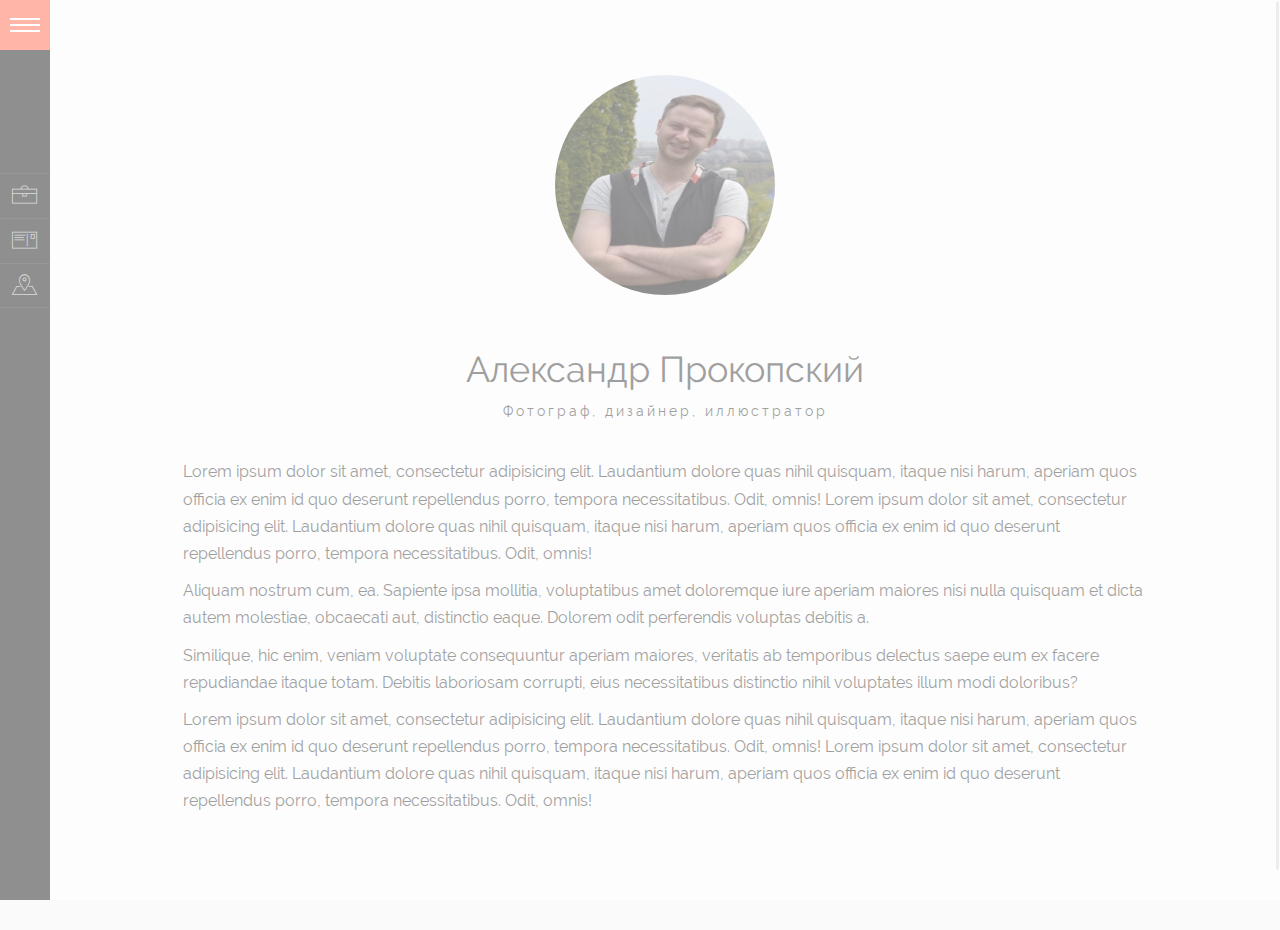
==== about.html @ 2d818fe8 "first commit" ====
<!-- УРОКИ ПО СОЗДАНИЮ САЙТОВ WEBDESIGN-MASTER.RU -->
<!DOCTYPE html>
<!--[if lt IE 7 ]><html class="ie ie6" lang="en"> <![endif]-->
<!--[if IE 7 ]><html class="ie ie7" lang="en"> <![endif]-->
<!--[if IE 8 ]><html class="ie ie8" lang="en"> <![endif]-->
<!--[if (gte IE 9)|!(IE)]><!--><html lang="ru" class="no-js"> <!--<![endif]-->

<head>

	<meta charset="utf-8" />

	<title>Заголовок</title>
	<meta content="" name="description" />

	<link rel="shortcut icon" href="img/favicon/favicon.ico" type="image/x-icon" />
	<link rel="apple-touch-icon" href="img/favicon/apple-touch-icon.png" />
	<link rel="apple-touch-icon" sizes="72x72" href="img/favicon/apple-touch-icon-72x72.png" />
	<link rel="apple-touch-icon" sizes="114x114" href="img/favicon/apple-touch-icon-114x114.png" />

	<meta http-equiv="X-UA-Compatible" content="IE=edge" />
	<meta name="viewport" content="width=device-width, initial-scale=1, maximum-scale=1" />

	<link rel="stylesheet" href="libs/bootstrap/css/bootstrap.min.css" />
	<link rel="stylesheet" href="libs/linea/styles.css" />
	<link rel="stylesheet" href="libs/magnific-popup/magnific-popup.css" />

	<link rel="stylesheet" href="css/fonts.css" />
	<link rel="stylesheet" href="css/main.css" />
	<link rel="stylesheet" href="css/media.css" />

</head>

<body class="inside">

	<aside class="left_side">

		<div class="btn_mnu" title="Меню">
			<div class="btn_row"></div>
			<div class="btn_row"></div>
			<div class="btn_row"></div>
		</div>

		<div class="aside_content">
			
			<div class="user_info">
				<img src="img/photo.jpg" alt="Александр Прокопский">
				<h2>Александр Прокопский</h2>
				<p>Фотограф, дизайнер, иллюстратор</p>
			</div>

			<nav>
				<ul>
					<li><a href="index.html" title="Портфолио">Портфолио</a></li>
					<li><a href="about.html" title="Обо мне">Обо мне</a></li>
					<li><a href="contacts.html" title="Контакты">Контакты</a></li>
				</ul>
			</nav>

		</div>

	</aside>

	<div class="content">

		<div class="content_header">
			<img src="img/photo.jpg" alt="Alt">
			<h1>Александр Прокопский</h1>
			<p>Фотограф, дизайнер, иллюстратор</p>
		</div>

		<div class="content_body">
			<p>Lorem ipsum dolor sit amet, consectetur adipisicing elit. Laudantium dolore quas nihil quisquam, itaque nisi harum, aperiam quos officia ex enim id quo deserunt repellendus porro, tempora necessitatibus. Odit, omnis! Lorem ipsum dolor sit amet, consectetur adipisicing elit. Laudantium dolore quas nihil quisquam, itaque nisi harum, aperiam quos officia ex enim id quo deserunt repellendus porro, tempora necessitatibus. Odit, omnis!</p>
			<p>Aliquam nostrum cum, ea. Sapiente ipsa mollitia, voluptatibus amet doloremque iure aperiam maiores nisi nulla quisquam et dicta autem molestiae, obcaecati aut, distinctio eaque. Dolorem odit perferendis voluptas debitis a.</p>
			<p>Similique, hic enim, veniam voluptate consequuntur aperiam maiores, veritatis ab temporibus delectus saepe eum ex facere repudiandae itaque totam. Debitis laboriosam corrupti, eius necessitatibus distinctio nihil voluptates illum modi doloribus?</p>
			<p>Lorem ipsum dolor sit amet, consectetur adipisicing elit. Laudantium dolore quas nihil quisquam, itaque nisi harum, aperiam quos officia ex enim id quo deserunt repellendus porro, tempora necessitatibus. Odit, omnis! Lorem ipsum dolor sit amet, consectetur adipisicing elit. Laudantium dolore quas nihil quisquam, itaque nisi harum, aperiam quos officia ex enim id quo deserunt repellendus porro, tempora necessitatibus. Odit, omnis!</p>
		</div>

	</div>
	
	<div class="hidden"></div>

	<div class="loader">
		<div class="loader_inner"></div>
	</div>

	<!--[if lt IE 9]>
	<script src="libs/html5shiv/es5-shim.min.js"></script>
	<script src="libs/html5shiv/html5shiv.min.js"></script>
	<script src="libs/html5shiv/html5shiv-printshiv.min.js"></script>
	<script src="libs/respond/respond.min.js"></script>
	<![endif]-->
	
	<script src="libs/jquery/jquery-1.11.2.min.js"></script>
	<script src="libs/modernizr/modernizr.js"></script>
	<script src="libs/bootstrap/js/bootstrap.min.js"></script>
	<script src="libs/freewall/freewall.js"></script>
	<script src="libs/magnific-popup/jquery.magnific-popup.min.js"></script>
	<script src="libs/nicescroll/jquery.nicescroll.min.js"></script>
	<script src="libs/lazyload/jquery.lazyload.min.js"></script>
		
	<script src="js/common.js"></script>
	
</body>
</html>
---- libs/linea/styles.css ----
@charset "UTF-8";

@font-face {
  font-family: "linea-basic-10";
  src:url("fonts/linea-basic-10.eot");
  src:url("fonts/linea-basic-10.eot?#iefix") format("embedded-opentype"),
    url("fonts/linea-basic-10.woff") format("woff"),
    url("fonts/linea-basic-10.ttf") format("truetype"),
    url("fonts/linea-basic-10.svg#linea-basic-10") format("svg");
  font-weight: normal;
  font-style: normal;

}

[data-icon]:before {
  font-family: "linea-basic-10" !important;
  content: attr(data-icon);
  font-style: normal !important;
  font-weight: normal !important;
  font-variant: normal !important;
  text-transform: none !important;
  speak: none;
  line-height: 1;
  -webkit-font-smoothing: antialiased;
  -moz-osx-font-smoothing: grayscale;
}

[class^="icon-"]:before,
[class*=" icon-"]:before {
  font-family: "linea-basic-10" !important;
  font-style: normal !important;
  font-weight: normal !important;
  font-variant: normal !important;
  text-transform: none !important;
  speak: none;
  line-height: 1;
  -webkit-font-smoothing: antialiased;
  -moz-osx-font-smoothing: grayscale;
}

.icon-basic-accelerator:before {
  content: "a";
}
.icon-basic-alarm:before {
  content: "b";
}
.icon-basic-anchor:before {
  content: "c";
}
.icon-basic-anticlockwise:before {
  content: "d";
}
.icon-basic-archive:before {
  content: "e";
}
.icon-basic-archive-full:before {
  content: "f";
}
.icon-basic-ban:before {
  content: "g";
}
.icon-basic-battery-charge:before {
  content: "h";
}
.icon-basic-battery-empty:before {
  content: "i";
}
.icon-basic-battery-full:before {
  content: "j";
}
.icon-basic-battery-half:before {
  content: "k";
}
.icon-basic-bolt:before {
  content: "l";
}
.icon-basic-book:before {
  content: "m";
}
.icon-basic-book-pen:before {
  content: "n";
}
.icon-basic-book-pencil:before {
  content: "o";
}
.icon-basic-bookmark:before {
  content: "p";
}
.icon-basic-calculator:before {
  content: "q";
}
.icon-basic-calendar:before {
  content: "r";
}
.icon-basic-cards-diamonds:before {
  content: "s";
}
.icon-basic-cards-hearts:before {
  content: "t";
}
.icon-basic-case:before {
  content: "u";
}
.icon-basic-chronometer:before {
  content: "v";
}
.icon-basic-clessidre:before {
  content: "w";
}
.icon-basic-clock:before {
  content: "x";
}
.icon-basic-clockwise:before {
  content: "y";
}
.icon-basic-cloud:before {
  content: "z";
}
.icon-basic-clubs:before {
  content: "A";
}
.icon-basic-compass:before {
  content: "B";
}
.icon-basic-cup:before {
  content: "C";
}
.icon-basic-diamonds:before {
  content: "D";
}
.icon-basic-display:before {
  content: "E";
}
.icon-basic-download:before {
  content: "F";
}
.icon-basic-exclamation:before {
  content: "G";
}
.icon-basic-eye:before {
  content: "H";
}
.icon-basic-eye-closed:before {
  content: "I";
}
.icon-basic-female:before {
  content: "J";
}
.icon-basic-flag1:before {
  content: "K";
}
.icon-basic-flag2:before {
  content: "L";
}
.icon-basic-floppydisk:before {
  content: "M";
}
.icon-basic-folder:before {
  content: "N";
}
.icon-basic-folder-multiple:before {
  content: "O";
}
.icon-basic-gear:before {
  content: "P";
}
.icon-basic-geolocalize-01:before {
  content: "Q";
}
.icon-basic-geolocalize-05:before {
  content: "R";
}
.icon-basic-globe:before {
  content: "S";
}
.icon-basic-gunsight:before {
  content: "T";
}
.icon-basic-hammer:before {
  content: "U";
}
.icon-basic-headset:before {
  content: "V";
}
.icon-basic-heart:before {
  content: "W";
}
.icon-basic-heart-broken:before {
  content: "X";
}
.icon-basic-helm:before {
  content: "Y";
}
.icon-basic-home:before {
  content: "Z";
}
.icon-basic-info:before {
  content: "0";
}
.icon-basic-ipod:before {
  content: "1";
}
.icon-basic-joypad:before {
  content: "2";
}
.icon-basic-key:before {
  content: "3";
}
.icon-basic-keyboard:before {
  content: "4";
}
.icon-basic-laptop:before {
  content: "5";
}
.icon-basic-life-buoy:before {
  content: "6";
}
.icon-basic-lightbulb:before {
  content: "7";
}
.icon-basic-link:before {
  content: "8";
}
.icon-basic-lock:before {
  content: "9";
}
.icon-basic-lock-open:before {
  content: "!";
}
.icon-basic-magic-mouse:before {
  content: "\"";
}
.icon-basic-magnifier:before {
  content: "#";
}
.icon-basic-magnifier-minus:before {
  content: "$";
}
.icon-basic-magnifier-plus:before {
  content: "%";
}
.icon-basic-mail:before {
  content: "&";
}
.icon-basic-mail-multiple:before {
  content: "'";
}
.icon-basic-mail-open:before {
  content: "(";
}
.icon-basic-mail-open-text:before {
  content: ")";
}
.icon-basic-male:before {
  content: "*";
}
.icon-basic-map:before {
  content: "+";
}
.icon-basic-message:before {
  content: ",";
}
.icon-basic-message-multiple:before {
  content: "-";
}
.icon-basic-message-txt:before {
  content: ".";
}
.icon-basic-mixer2:before {
  content: "/";
}
.icon-basic-mouse:before {
  content: ":";
}
.icon-basic-notebook:before {
  content: ";";
}
.icon-basic-notebook-pen:before {
  content: "<";
}
.icon-basic-notebook-pencil:before {
  content: "=";
}
.icon-basic-paperplane:before {
  content: ">";
}
.icon-basic-pencil-ruler:before {
  content: "?";
}
.icon-basic-pencil-ruler-pen:before {
  content: "@";
}
.icon-basic-photo:before {
  content: "[";
}
.icon-basic-picture:before {
  content: "]";
}
.icon-basic-picture-multiple:before {
  content: "^";
}
.icon-basic-pin1:before {
  content: "_";
}
.icon-basic-pin2:before {
  content: "`";
}
.icon-basic-postcard:before {
  content: "{";
}
.icon-basic-postcard-multiple:before {
  content: "|";
}
.icon-basic-printer:before {
  content: "}";
}
.icon-basic-question:before {
  content: "~";
}
.icon-basic-rss:before {
  content: "\\";
}
.icon-basic-server:before {
  content: "\e000";
}
.icon-basic-server2:before {
  content: "\e001";
}
.icon-basic-server-cloud:before {
  content: "\e002";
}
.icon-basic-server-download:before {
  content: "\e003";
}
.icon-basic-server-upload:before {
  content: "\e004";
}
.icon-basic-settings:before {
  content: "\e005";
}
.icon-basic-share:before {
  content: "\e006";
}
.icon-basic-sheet:before {
  content: "\e007";
}
.icon-basic-sheet-multiple:before {
  content: "\e008";
}
.icon-basic-sheet-pen:before {
  content: "\e009";
}
.icon-basic-sheet-pencil:before {
  content: "\e00a";
}
.icon-basic-sheet-txt:before {
  content: "\e00b";
}
.icon-basic-signs:before {
  content: "\e00c";
}
.icon-basic-smartphone:before {
  content: "\e00d";
}
.icon-basic-spades:before {
  content: "\e00e";
}
.icon-basic-spread:before {
  content: "\e00f";
}
.icon-basic-spread-bookmark:before {
  content: "\e010";
}
.icon-basic-spread-text:before {
  content: "\e011";
}
.icon-basic-spread-text-bookmark:before {
  content: "\e012";
}
.icon-basic-star:before {
  content: "\e013";
}
.icon-basic-tablet:before {
  content: "\e014";
}
.icon-basic-target:before {
  content: "\e015";
}
.icon-basic-todo:before {
  content: "\e016";
}
.icon-basic-todo-pen:before {
  content: "\e017";
}
.icon-basic-todo-pencil:before {
  content: "\e018";
}
.icon-basic-todo-txt:before {
  content: "\e019";
}
.icon-basic-todolist-pen:before {
  content: "\e01a";
}
.icon-basic-todolist-pencil:before {
  content: "\e01b";
}
.icon-basic-trashcan:before {
  content: "\e01c";
}
.icon-basic-trashcan-full:before {
  content: "\e01d";
}
.icon-basic-trashcan-refresh:before {
  content: "\e01e";
}
.icon-basic-trashcan-remove:before {
  content: "\e01f";
}
.icon-basic-upload:before {
  content: "\e020";
}
.icon-basic-usb:before {
  content: "\e021";
}
.icon-basic-video:before {
  content: "\e022";
}
.icon-basic-watch:before {
  content: "\e023";
}
.icon-basic-webpage:before {
  content: "\e024";
}
.icon-basic-webpage-img-txt:before {
  content: "\e025";
}
.icon-basic-webpage-multiple:before {
  content: "\e026";
}
.icon-basic-webpage-txt:before {
  content: "\e027";
}
.icon-basic-world:before {
  content: "\e028";
}
---- css/fonts.css ----
@font-face {
	font-family: 'RalewayLight';
	src: url('../fonts/RalewayLight/RalewayLight.eot');
	src: url('../fonts/RalewayLight/RalewayLight.eot?#iefix') format('embedded-opentype'),
		 url('../fonts/RalewayLight/RalewayLight.woff') format('woff'),
		 url('../fonts/RalewayLight/RalewayLight.ttf') format('truetype');
	font-style: normal;
	font-weight: normal;
}
@font-face {
	font-family: 'RalewayRegular';
	src: url('../fonts/RalewayRegular/RalewayRegular.eot');
	src: url('../fonts/RalewayRegular/RalewayRegular.eot?#iefix') format('embedded-opentype'),
		 url('../fonts/RalewayRegular/RalewayRegular.woff') format('woff'),
		 url('../fonts/RalewayRegular/RalewayRegular.ttf') format('truetype');
	font-style: normal;
	font-weight: normal;
}
---- css/main.css ----
body {
	font-family: "RalewayRegular", sans-serif;
	font-weight: normal;
	font-size: 14px;
	min-width: 320px;
	position: relative;
	line-height: 1.7;
	-webkit-font-smoothing: antialised;
	overflow-x: hidden; /*скрывает горизонтальный scroll*/
	background-color: #181818;
}

body input:focus:required:invalid,
body textarea:focus:required:invalid {
	/*color: red;*/
}

body input:required:valid,
body textarea:required:valid {
	/*color: green;*/
}

.hidden {
	display: none;
}

.left_side {
	background-color: #111;
	position: fixed;
	left: 0;
	top: 0;
	width: 50px;
	height: 100%;
	z-index: 10;
	color: #fff;
	overflow-x: hidden;
	outline: none;
	-webkit-transition: all .5s;
	-o-transition: all .5s;
	transition: all .5s;
}
.left_side.active {
	width: 300px;
}

/* Кнопка меню */
.btn_mnu {
	width: 50px;
	height: 50px;
	display: -webkit-flex;
	display: -moz-flex;
	display: -ms-flex;
	display: -o-flex;
	display: flex;
	flex-direction: column;
	align-items: center;
	justify-content: center;
	background-color: tomato;
	cursor: pointer;
	position: relative;
}
.btn_row {
	height: 2px;
	width: 60%;
	margin: 2px 0;
	background-color: #fff;
	position: relative;
	-webkit-transition: all .5s;
	-o-transition: all .5s;
	transition: all .5s;
}
.btn_mnu.active .btn_row:first-child {
	-webkit-transform: rotate(-135deg);
	-ms-transform: rotate(-135deg);
	-o-transform: rotate(-135deg);
	transform: rotate(-135deg);
	top: 6px;
}
.btn_mnu.active .btn_row:last-child {
	-webkit-transform: rotate(-225deg);
	-ms-transform: rotate(-225deg);
	-o-transform: rotate(-225deg);
	transform: rotate(-225deg);
	top: -6px;
}
.btn_mnu.active .btn_row:nth-child(2) {
	opacity: 0;
}

.btn_mnu {
	float: right;
	-webkit-transition: all .5s;
	-o-transition: all .5s;
	transition: all .5s;
}
.left_side.active .btn_mnu {
	background-color: transparent;
}
.aside_content {
	position: absolute;
	top: 50px;
	width: 100%;
	padding: 25px 0;
}
.user_info {
	text-align: center;
	opacity: 0;
	white-space: nowrap;
	-webkit-transition: all .2s;
	-o-transition: all .2s;
	transition: all .2s;
}
.left_side.active .user_info {
	opacity: 1;
}
.user_info img {
	width: 120px;
	height: 120px;
	border-radius: 50%;
	margin-bottom: 10px;
}
.user_info h2 {
	font-size: 16px;
}
.user_info p {
	color: #434343;
	font-size: 12px;
	letter-spacing: 1px;
}
.aside_content nav {
	margin: 35px 0;
	position: relative;
	z-index: 5;
}
.aside_content ul,
.aside_content li {
	margin: 0;
	padding: 0;
	list-style-type: none;
}
.aside_content li a {
	border-bottom: 1px solid #212121;
	color: #b2b2b2;
	display: block;
	padding: 10px 0 10px 70px;
	white-space: nowrap;
	background-color: #111;
	-webkit-transition: all .5s;
	-o-transition: all .5s;
	transition: all .5s;
}
.aside_content li:first-child a {
	border-top: 1px solid #212121;
}
.aside_content li a:hover {
	text-decoration: none;
	background-color: tomato;
	color: #fff;
}
.left_side.active .aside_content li a::before {
	margin-left: -32px;
}
.left_side .aside_content nav {
	margin-top: -110px;
	-webkit-transition: all .5s;
	-o-transition: all .5s;
	transition: all .5s;
}
.left_side.active .aside_content nav {
	margin-top: 35px;
}
.left_side .aside_content li:hover a {
	border-color: tomato;
}
.left_side.active .aside_content li:hover a {
	text-indent: 5px;
}
.aside_content li a::before {
	display: inline-block;
	font-family: "linea-basic-10";
	font-size: 25px;
	line-height: 0;
	margin-left: -58px;
	margin-right: 13px;
	margin-top: -4px;
	vertical-align: middle;
	-webkit-transition: all .5s;
	-o-transition: all .5s;
	transition: all .5s;
}
.aside_content li:nth-child(1) a::before {
	content: "u";
}
.aside_content li:nth-child(2) a::before {
	content: "{";
}
.aside_content li:nth-child(3) a::before {
	content: "R";
}

.loader {
	background: none repeat scroll 0 0 #ffffff;
	bottom: 0;
	height: 100%;
	left: 0;
	position: fixed;
	right: 0;
	top: 0;
	width: 100%;
	z-index: 9999;
}
.loader .loader_inner {
	background-image: url("../img/preloader.gif");
	background-size: cover;
	background-repeat: no-repeat;
	background-posirion: center center;
	background-color: #fff;
	height: 60px;
	width: 60px;
	margin-top: -30px;
	margin-left: -30px;
	left: 50%;
	top: 50%;
	position: absolute;
}

.content {
	position: relative;
	margin: 5px 5px 55px 55px;
	left: 0;
	-webkit-transition: all .4s;
	-o-transition: all .4s;
	transition: all .4s;
}
.gallery a {
	overflow: hidden;
	width: 320px;
	display: block;
}
.gallery img {
	display: block;
	max-width: 100%;
	-webkit-transition: all 15s;
	-o-transition: all 15s;
	transition: all 15s;
}
.gallery img:hover {
	-webkit-transform: scale(5);
	-ms-transform: scale(5);
	-o-transform: scale(5);
	transform: scale(5);
}
.left_side.active + .content {
	left: 250px;
	transition-delay: .5s;
}

.filter_items {
	bottom: 0;
	color: #fff;
	padding: 10px 10px 0;
	position: fixed;
	right: 0;
	text-align: right;
	width: 100%;
	background-color: #181818;
}
.filter_label {
	background-color: transparent;
	border-color: #fff;
	padding: 5px 15px;
	opacity: .4;
	margin: 0 3px 15px;
	font-size: 12px;
	letter-spacing: 3px;
	border: 1px #fff solid;
	-webkit-transition: all .5s;
	-o-transition: all .5s;
	transition: all .5s;
}
.filter_label:hover,
.filter_label.active {
	background-color: tomato;
	opacity: 1;
	border-color: tomato;
}

.mfp-content {
	width: 100%;
}
.mfp-container {
	padding: 0;
}
img.mfp-img {
	display: block;
	height: auto;
	max-height: none !important;
	padding: 0;
	max-width: 100%;
}
.mfp-figure button.mfp-close {
	background-color: tomato;
	height: 50px;
	padding: 0;
	position: fixed;
	right: 15px;
	text-align: center;
	width: 50px;
}

/* magnific library opened */
.mfp-zoom-out-cur .content {
	left: -100%;
}

.mfp-figure {
	background-color: transparent;
}
.mfp-figure::after {
	bottom: 0;
	top: 0;
	background-color: #181818;
}

.mfp-bottom-bar {
	margin-left: -20px;
}
button.mfp-arrow {
	display: none;
}

/* overlay at start */
.mfp-fade.mfp-bg {
	opacity: 0;
	-webkit-transition: all .5s;
	-o-transition: all .5s;
	transition: all .5s;
	transition-delay: .4s;
}
/* overlay animate in */
.mfp-fade.mfp-bg.mfp-ready {
	opacity: 1;
}
/* overlay animate out */
.mfp-fade.mfp-bg.mfp-removing {
	opacity: 1;
}

/* content at start */
.mfp-fade.mfp-wrap .mfp-content {
	left: 100%;
	-webkit-transition: all .4s;
	-o-transition: all .4s;
	transition: all .4s;
}
/* content animate it */
.mfp-fade.mfp-wrap.mfp-ready .mfp-content {
	left: 0;
}
/* content animate out */
.mfp-fade.mfp-wrap.mfp-removing .mfp-content {
	left: 100%;
	-webkit-transition: all .4s;
	-o-transition: all .4s;
	transition: all .4s;
}
.mfp-fade.mfp-wrap.mfp-removing .mfp-arrow {
	display: none!important;
}

.inside {
	background-color: #fafafa;
}

.inside .content {
	padding: 70px 10% 50px;
}
.content_header {
	text-align: center;
}
.content_header img {
	width: 220px;
	height: 220px;
	border-radius: 50%;
	margin-bottom: 35px;
}
.content_header p {
	letter-spacing: 3px;
}
.content_body {
	margin-top: 35px;
	font-size: 16px;
}
.ul_contacts,
.ul_contacts li {
	margin: 0;
	padding: 0;
	list-style-type: none;
}
.form_contacts {
	margin-top: 50px;
	padding: 0;
}
.ul_contacts {
	padding-top: 15px;
}
.ul_contacts li {
	margin-bottom: 40px;
}
.ul_contacts i {
	font-size: 28px;
	margin-right: 5px;
	vertical-align: middle;
}
.ul_contacts h3 {
	margin-bottom: 5px;
	font-size: 20px;
}
.content_body a {
	color: tomato;
	text-decoration: underline;
}

.form_contacts form {
	background-color: #181818;
	color: #fff;
	padding: 30px;
}
.callback h3 {
	margin-top: 0;
	text-align: center;
	margin-bottom: 25px;
	font-size: 22px;
	font-weight: normal;
}
.form_contacts label {
	color: #5b5b5b;
	font-size: 13px;
	letter-spacing: 3px;
	width: 100%;
	margin-bottom: 15px;
}
.form_contacts input {
	display: block;
	width: 100%;
}
.form_contacts input,
.form_contacts textarea {
	background-color: #2e2e2e;
	border: 1px solid #484848;
	color: #fff;
	display: block;
	margin-top: 5px;
	padding: 10px;
	width: 100%;
	max-width: 100%;
	font-size: 15px;
}
.button {
	background-color: tomato;
	border: medium none;
	display: block;
	line-height: 42px;
	margin: 15px auto 10px;
	padding: 0 20px;
}
---- css/media.css ----
/*==========  Desktop First Method  ==========*/

/* Large Devices, Wide Screens */
@media only screen and (max-width : 1200px) {

}

/* Medium Devices, Desktops */
@media only screen and (max-width : 992px) {

}

/* Small Devices, Tablets */
@media only screen and (max-width : 768px) {

}

/* Extra Small Devices, Phones */
@media only screen and (max-width : 480px) {
	.filter_items {
		padding: 10px 5px 0;
	}
	.filter_label {
		margin: 0 3px 10px;
	}
	.inside .content {
		padding: 50px 5% 40px;
	}
	.content_header img {
		width: 180px;
		height: 180px;
		margin-bottom: 20px;
	}
	.form_contacts form {
		padding: 15px;
	}
}

/* Custom, iPhone Retina */
@media only screen and (max-width : 320px) {

}


/*==========  Mobile First Method  ==========*/

/* Custom, iPhone Retina */
@media only screen and (min-width : 320px) {

}

/* Extra Small Devices, Phones */
@media only screen and (min-width : 480px) {

}

/* Small Devices, Tablets */
@media only screen and (min-width : 768px) {

}

/* Medium Devices, Desktops */
@media only screen and (min-width : 992px) {

}

 /* Large Devices, Wide Screens */
@media only screen and (min-width : 1200px) {

}
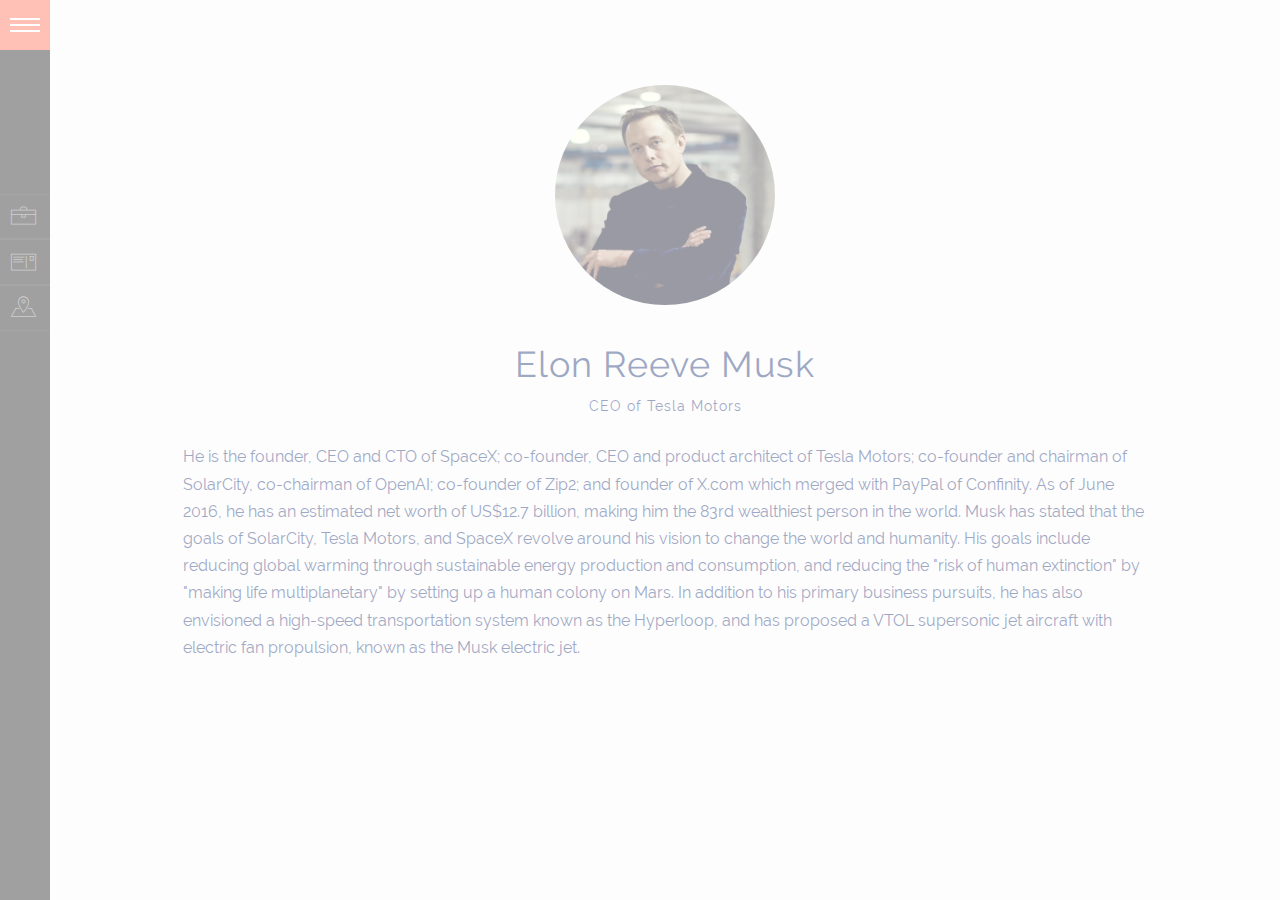
==== commit f48106ec: "create page About me" ====
--- a/about.html
+++ b/about.html
@@ -1,4 +1,3 @@
-<!-- УРОКИ ПО СОЗДАНИЮ САЙТОВ WEBDESIGN-MASTER.RU -->
 <!DOCTYPE html>
 <!--[if lt IE 7 ]><html class="ie ie6" lang="en"> <![endif]-->
 <!--[if IE 7 ]><html class="ie ie7" lang="en"> <![endif]-->
@@ -24,81 +23,100 @@
 	<link rel="stylesheet" href="libs/linea/styles.css" />
 	<link rel="stylesheet" href="libs/magnific-popup/magnific-popup.css" />
 
+
+
 	<link rel="stylesheet" href="css/fonts.css" />
 	<link rel="stylesheet" href="css/main.css" />
 	<link rel="stylesheet" href="css/media.css" />
 
 </head>
 
-<body class="inside">
+	<body class="inside">
 
-	<aside class="left_side">
+		<aside class="left_side" title="Menu">
+			<div class="btn_mnu">
+				<div class="btn_row"></div>
+				<div class="btn_row"></div>
+				<div class="btn_row"></div>
+			</div>
+			<div class="aside_content">
+				<div class="user_info">
+					<img src="img/photo.jpg" alt="Elon Musk">
+					<h2>Elon Reeve Musk</h2>
+					<p> CEO of Tesla Motors</p>
+				</div><!--user_info-->
+				<nav>
+					<ul>
+						<li><a href="index.html">Projects</a></li>
+						<li><a href="about.html">About me</a></li>
+						<li><a href="contacts.html">Contacts</a></li>
+					</ul>
+				</nav>
+			</div> <!--aside_content-->
 
-		<div class="btn_mnu" title="Меню">
-			<div class="btn_row"></div>
-			<div class="btn_row"></div>
-			<div class="btn_row"></div>
+		</aside>
+
+		<div class="content">
+				<div class="content_header">
+					<img src="img/photo.jpg" alt="Elon Musk">
+					<h1>Elon Reeve Musk</h1>
+					<p>CEO of Tesla Motors</p>
+				</div>
+
+				<div class="content_body">
+					<p>He is the founder, CEO and CTO of SpaceX; co-founder, CEO and product architect of Tesla Motors; co-founder and chairman of SolarCity, co-chairman of OpenAI; co-founder of Zip2; and founder of X.com which merged with PayPal of Confinity. As of June 2016, he has an estimated net worth of US$12.7 billion, making him the 83rd wealthiest person in the world.
+
+						Musk has stated that the goals of SolarCity, Tesla Motors, and SpaceX revolve around his vision to change the world and humanity. His goals include reducing global warming through sustainable energy production and consumption, and reducing the "risk of human extinction" by "making life multiplanetary" by setting up a human colony on Mars.
+
+						In addition to his primary business pursuits, he has also envisioned a high-speed transportation system known as the Hyperloop, and has proposed a VTOL supersonic jet aircraft with electric fan propulsion, known as the Musk electric jet.</p>
+				</div>
 		</div>
 
-		<div class="aside_content">
-			
-			<div class="user_info">
-				<img src="img/photo.jpg" alt="Александр Прокопский">
-				<h2>Александр Прокопский</h2>
-				<p>Фотограф, дизайнер, иллюстратор</p>
-			</div>
 
-			<nav>
-				<ul>
-					<li><a href="index.html" title="Портфолио">Портфолио</a></li>
-					<li><a href="about.html" title="Обо мне">Обо мне</a></li>
-					<li><a href="contacts.html" title="Контакты">Контакты</a></li>
-				</ul>
-			</nav>
 
+		<div class="hidden">
+ class=ms
 		</div>
 
-	</aside>
-
-	<div class="content">
-
-		<div class="content_header">
-			<img src="img/photo.jpg" alt="Alt">
-			<h1>Александр Прокопский</h1>
-			<p>Фотограф, дизайнер, иллюстратор</p>
+		<!--pre-loader-->
+		<div class="loader">
+			<div class="loader_inner"></div>
 		</div>
 
-		<div class="content_body">
-			<p>Lorem ipsum dolor sit amet, consectetur adipisicing elit. Laudantium dolore quas nihil quisquam, itaque nisi harum, aperiam quos officia ex enim id quo deserunt repellendus porro, tempora necessitatibus. Odit, omnis! Lorem ipsum dolor sit amet, consectetur adipisicing elit. Laudantium dolore quas nihil quisquam, itaque nisi harum, aperiam quos officia ex enim id quo deserunt repellendus porro, tempora necessitatibus. Odit, omnis!</p>
-			<p>Aliquam nostrum cum, ea. Sapiente ipsa mollitia, voluptatibus amet doloremque iure aperiam maiores nisi nulla quisquam et dicta autem molestiae, obcaecati aut, distinctio eaque. Dolorem odit perferendis voluptas debitis a.</p>
-			<p>Similique, hic enim, veniam voluptate consequuntur aperiam maiores, veritatis ab temporibus delectus saepe eum ex facere repudiandae itaque totam. Debitis laboriosam corrupti, eius necessitatibus distinctio nihil voluptates illum modi doloribus?</p>
-			<p>Lorem ipsum dolor sit amet, consectetur adipisicing elit. Laudantium dolore quas nihil quisquam, itaque nisi harum, aperiam quos officia ex enim id quo deserunt repellendus porro, tempora necessitatibus. Odit, omnis! Lorem ipsum dolor sit amet, consectetur adipisicing elit. Laudantium dolore quas nihil quisquam, itaque nisi harum, aperiam quos officia ex enim id quo deserunt repellendus porro, tempora necessitatibus. Odit, omnis!</p>
-		</div>
 
-	</div>
-	
-	<div class="hidden"></div>
+		<!--[if lt IE 9]>
+		<script src="libs/html5shiv/es5-shim.min.js"></script>
+		<script src="libs/html5shiv/html5shiv.min.js"></script>
+		<script src="libs/html5shiv/html5shiv-printshiv.min.js"></script>
+		<script src="libs/respond/respond.min.js"></script>
+		<![endif]-->
 
-	<div class="loader">
-		<div class="loader_inner"></div>
-	</div>
+		<script src="libs/jquery/jquery-1.11.2.min.js"></script>
+		<script src="libs/modernizr/modernizr.js"></script>
+		<script src="libs/bootstrap/js/bootstrap.min.js"></script>
+		<script src="libs/freewall/freewall.js"></script>
+		<script src="libs/magnific-popup/jquery.magnific-popup.min.js"></script>
+		<script src="libs/nicescroll/jquery.nicescroll.min.js"></script>
+		<script src="libs/lazyload/jquery.lazyload.min.js "></script>
 
-	<!--[if lt IE 9]>
-	<script src="libs/html5shiv/es5-shim.min.js"></script>
-	<script src="libs/html5shiv/html5shiv.min.js"></script>
-	<script src="libs/html5shiv/html5shiv-printshiv.min.js"></script>
-	<script src="libs/respond/respond.min.js"></script>
-	<![endif]-->
-	
-	<script src="libs/jquery/jquery-1.11.2.min.js"></script>
-	<script src="libs/modernizr/modernizr.js"></script>
-	<script src="libs/bootstrap/js/bootstrap.min.js"></script>
-	<script src="libs/freewall/freewall.js"></script>
-	<script src="libs/magnific-popup/jquery.magnific-popup.min.js"></script>
-	<script src="libs/nicescroll/jquery.nicescroll.min.js"></script>
-	<script src="libs/lazyload/jquery.lazyload.min.js"></script>
-		
-	<script src="js/common.js"></script>
-	
-</body>
-</html>+
+		<script src="js/common.js"></script>
+
+	</body>
+</html>
+
+
+
+
+
+
+
+
+
+
+
+
+
+
+
+
--- a/css/fonts.css
+++ b/css/fonts.css
@@ -17,3 +17,65 @@
 	font-weight: normal;
 }
 
+@font-face {
+	font-family: 'RalewayBold';
+	src: url('../fonts/RalewayBold/RalewayBold.eot');
+	src: url('../fonts/RalewayBold/RalewayBold.eot?#iefix') format('embedded-opentype'),
+	     url('../fonts/RalewayBold/RalewayBold.woff') format('woff'),
+	     url('../fonts/RalewayBold/RalewayBold.ttf') format('truetype');
+	font-style: normal;
+	font-weight: normal;
+}
+
+@font-face {
+	font-family: 'RobotoBold';
+	src: url('../fonts/RobotoBold/RobotoBold.eot');
+	src: url('../fonts/RobotoBold/RobotoBold.eot?#iefix') format('embedded-opentype'),
+		 url('../fonts/RobotoBold/RobotoBold.woff') format('woff'),
+		 url('../fonts/RobotoBold/RobotoBold.ttf') format('truetype');
+	font-style: normal;
+	font-weight: normal;
+}
+
+@font-face {
+	font-family: 'RobotoLight';
+	src: url('../fonts/RobotoLight/RobotoLight.eot');
+	src: url('../fonts/RobotoLight/RobotoLight.eot?#iefix') format('embedded-opentype'), 
+	     url('../fonts/RobotoLight/RobotoLight.woff') format('woff'), 
+	     url('../fonts/RobotoLight/RobotoLight.ttf') format('truetype');
+	font-style: normal;
+	font-weight: normal;
+}
+
+@font-face {
+	font-family: 'RobotoRegular';
+	src: url('../fonts/RobotoRegular/RobotoRegular.eot');
+	src: url('../fonts/RobotoRegular/RobotoRegular.eot?#iefix') format('embedded-opentype'),
+		 url('../fonts/RobotoRegular/RobotoRegular.woff') format('woff'),
+		 url('../fonts/RobotoRegular/RobotoRegular.ttf') format('truetype');
+	font-style: normal;
+	font-weight: normal;
+}
+
+
+
+
+
+
+
+
+
+
+
+
+
+
+
+
+
+
+
+
+
+
+
--- a/css/main.css
+++ b/css/main.css
@@ -6,7 +6,7 @@
 	position: relative;
 	line-height: 1.7;
 	-webkit-font-smoothing: antialised;
-	overflow-x: hidden; /*скрывает горизонтальный scroll*/
+	overflow-x: hidden;
 	background-color: #181818;
 }
 
@@ -33,17 +33,20 @@
 	height: 100%;
 	z-index: 10;
 	color: #fff;
-	overflow-x: hidden;
+	-webkit-transition: all 1s;
+	-moz-transition: all 1s;
+	-o-transition: all 1s;
+	transition: all 1s;
 	outline: none;
-	-webkit-transition: all .5s;
-	-o-transition: all .5s;
-	transition: all .5s;
-}
+}
+
 .left_side.active {
 	width: 300px;
 }
 
-/* Кнопка меню */
+
+/* Button menu*/
+
 .btn_mnu {
 	width: 50px;
 	height: 50px;
@@ -87,46 +90,62 @@
 	opacity: 0;
 }
 
+
 .btn_mnu {
 	float: right;
-	-webkit-transition: all .5s;
-	-o-transition: all .5s;
-	transition: all .5s;
-}
-.left_side.active .btn_mnu {
+	-webkit-transition:  all .5s;
+	-moz-transition:  all .5s;
+	-o-transition: all .5s;
+	transition:  all .5s;
+}
+
+.btn_mnu.active {
 	background-color: transparent;
 }
+
+/* END Button menu*/
+
+
 .aside_content {
 	position: absolute;
 	top: 50px;
 	width: 100%;
 	padding: 25px 0;
-}
+	overflow-x: hidden;
+}
+
 .user_info {
 	text-align: center;
 	opacity: 0;
+	-webkit-transition: all .1s;
+	-moz-transition: all .1s;
+	-o-transition: all .1s;
+	transition: all .1s;
 	white-space: nowrap;
-	-webkit-transition: all .2s;
-	-o-transition: all .2s;
-	transition: all .2s;
-}
+	transition-delay: .1s;
+}
+
 .left_side.active .user_info {
 	opacity: 1;
 }
+
 .user_info img {
-	width: 120px;
-	height: 120px;
+	width: 180px;
+	height: 180px;
 	border-radius: 50%;
-	margin-bottom: 10px;
-}
+}
+
 .user_info h2 {
-	font-size: 16px;
-}
+	font-size: 20px;
+	letter-spacing: 1px;
+}
+
 .user_info p {
+	font-size: 15px;
+	letter-spacing: 3px;
 	color: #434343;
-	font-size: 12px;
-	letter-spacing: 1px;
-}
+}
+
 .aside_content nav {
 	margin: 35px 0;
 	position: relative;
@@ -138,56 +157,66 @@
 	padding: 0;
 	list-style-type: none;
 }
+
+.aside_content li a:first-child {
+	border-top: #1f1f1f 1px solid;
+}
 .aside_content li a {
-	border-bottom: 1px solid #212121;
-	color: #b2b2b2;
+	color: #858585;
 	display: block;
 	padding: 10px 0 10px 70px;
+	border-bottom: #1f1f1f 1px solid;
 	white-space: nowrap;
-	background-color: #111;
 	-webkit-transition: all .5s;
+	-moz-transition: all .5s;
 	-o-transition: all .5s;
 	transition: all .5s;
-}
-.aside_content li:first-child a {
-	border-top: 1px solid #212121;
-}
+	outline: none;
+}
+
 .aside_content li a:hover {
 	text-decoration: none;
 	background-color: tomato;
-	color: #fff;
+	color: #ffffff;
+
+}
+
+/*icons*/
+
+.left_side.active .aside_content li:hover a {
+	text-indent: 5px;
 }
 .left_side.active .aside_content li a::before {
-	margin-left: -32px;
-}
+	margin-left: -38px;
+}
+
 .left_side .aside_content nav {
-	margin-top: -110px;
-	-webkit-transition: all .5s;
-	-o-transition: all .5s;
-	transition: all .5s;
-}
+	margin-top: -149px;
+	-webkit-transition: all .6s;
+	-moz-transition: all .6s;
+	-o-transition: all .6s;
+	transition: all .6s;
+}
+
 .left_side.active .aside_content nav {
 	margin-top: 35px;
 }
-.left_side .aside_content li:hover a {
-	border-color: tomato;
-}
-.left_side.active .aside_content li:hover a {
-	text-indent: 5px;
-}
+
 .aside_content li a::before {
-	display: inline-block;
-	font-family: "linea-basic-10";
+	font-family: "linea-basic-10", sans-serif;
 	font-size: 25px;
 	line-height: 0;
-	margin-left: -58px;
-	margin-right: 13px;
 	margin-top: -4px;
+	display: inline-block;
 	vertical-align: middle;
+	margin-left: -59px;
+	margin-right: 14px;
 	-webkit-transition: all .5s;
+	-moz-transition: all .5s;
 	-o-transition: all .5s;
 	transition: all .5s;
 }
+
 .aside_content li:nth-child(1) a::before {
 	content: "u";
 }
@@ -197,6 +226,11 @@
 .aside_content li:nth-child(3) a::before {
 	content: "R";
 }
+
+/*END icons*/
+
+
+/*pre-loader*/
 
 .loader {
 	background: none repeat scroll 0 0 #ffffff;
@@ -213,7 +247,7 @@
 	background-image: url("../img/preloader.gif");
 	background-size: cover;
 	background-repeat: no-repeat;
-	background-posirion: center center;
+	background-position: center center;
 	background-color: #fff;
 	height: 60px;
 	width: 60px;
@@ -224,118 +258,130 @@
 	position: absolute;
 }
 
+
 .content {
 	position: relative;
 	margin: 5px 5px 55px 55px;
+	color: #ffffff;
 	left: 0;
-	-webkit-transition: all .4s;
-	-o-transition: all .4s;
-	transition: all .4s;
-}
+	-webkit-transition: all .9s;
+	-moz-transition: all .9s;
+	-o-transition: all .9s;
+	transition: all .9s;
+}
+
 .gallery a {
 	overflow: hidden;
 	width: 320px;
+	min-height: 50px;
 	display: block;
 }
+
 .gallery img {
 	display: block;
 	max-width: 100%;
-	-webkit-transition: all 15s;
-	-o-transition: all 15s;
-	transition: all 15s;
-}
+	-webkit-transitioall: all 6s;
+	-moz-transition: all 6s;
+	-o-transition: all 6s;
+	transition: all 6s;
+}
+
 .gallery img:hover {
-	-webkit-transform: scale(5);
-	-ms-transform: scale(5);
-	-o-transform: scale(5);
-	transform: scale(5);
+	-webkit-transform: scale(2);
+	-moz-transform: scale(2);
+	-ms-transform: scale(2);
+	-o-transform: scale(2);
+	transform: scale(2);
 }
 .left_side.active + .content {
 	left: 250px;
+	-webkit-transition: all .5s;
+	-moz-transition: all .5s;
+	-o-transition: all .5s;
+	transition: all .5s;
 	transition-delay: .5s;
 }
 
+
 .filter_items {
+	position: fixed;
 	bottom: 0;
-	color: #fff;
-	padding: 10px 10px 0;
-	position: fixed;
+	color: #ffffff;
 	right: 0;
 	text-align: right;
 	width: 100%;
+	padding: 10px 10px 0;
 	background-color: #181818;
 }
+
+
 .filter_label {
 	background-color: transparent;
-	border-color: #fff;
+	/*border-color: #fff;*/
+	-webkit-transition: all .5s;
+	-moz-transition: all .5s;
+	-o-transition: all .5s;
+	transition: all .5s;
 	padding: 5px 15px;
 	opacity: .4;
-	margin: 0 3px 15px;
-	font-size: 12px;
+	margin: 0 1px 15px;
+	font-size: 13px;
 	letter-spacing: 3px;
-	border: 1px #fff solid;
-	-webkit-transition: all .5s;
-	-o-transition: all .5s;
-	transition: all .5s;
-}
+	border: 1px #ffffff  solid;
+}
+
 .filter_label:hover,
-.filter_label.active {
+.filter_label.active
+{
 	background-color: tomato;
 	opacity: 1;
-	border-color: tomato;
+}
+
+/*close button*/
+.mfp-figure button.mfp-close {
+	width: 50px;
+	height: 50px;
+	background-color: tomato;
+	position: fixed;
+	padding: 0;
+	text-align: center;
+	right: 8px;
+	top: 3px;
+}
+/*END close button*/
+
+.mfp-figure {
+	background-color: #181818;
 }
 
 .mfp-content {
 	width: 100%;
 }
+
+.mfp-container.mfp-s-ready.mfp-image-holder {
+	background-color: #181818;
+}
+
 .mfp-container {
 	padding: 0;
 }
-img.mfp-img {
-	display: block;
-	height: auto;
-	max-height: none !important;
-	padding: 0;
-	max-width: 100%;
-}
-.mfp-figure button.mfp-close {
-	background-color: tomato;
-	height: 50px;
-	padding: 0;
-	position: fixed;
-	right: 15px;
-	text-align: center;
-	width: 50px;
-}
 
 /* magnific library opened */
-.mfp-zoom-out-cur .content {
+.mfp-zoom-out-cur .gallery {
+
+}
+
+.mfp-zoom-out-cur .gallery{
 	left: -100%;
-}
-
-.mfp-figure {
-	background-color: transparent;
-}
-.mfp-figure::after {
-	bottom: 0;
-	top: 0;
-	background-color: #181818;
-}
-
-.mfp-bottom-bar {
-	margin-left: -20px;
-}
-button.mfp-arrow {
-	display: none;
+/*	-webkit-transitioall: 1s;
+	-moz-transition: all 1s;
+	-o-transition: all 1s;
+	transition: all 1s;*/
 }
 
 /* overlay at start */
 .mfp-fade.mfp-bg {
-	opacity: 0;
-	-webkit-transition: all .5s;
-	-o-transition: all .5s;
-	transition: all .5s;
-	transition-delay: .4s;
+	opacity: 1;
 }
 /* overlay animate in */
 .mfp-fade.mfp-bg.mfp-ready {
@@ -349,9 +395,10 @@
 /* content at start */
 .mfp-fade.mfp-wrap .mfp-content {
 	left: 100%;
-	-webkit-transition: all .4s;
-	-o-transition: all .4s;
-	transition: all .4s;
+	-webkit-transitioall: 1s;
+	-moz-transition: all 1s;
+	-o-transition: all 1s;
+	transition: all 1s;
 }
 /* content animate it */
 .mfp-fade.mfp-wrap.mfp-ready .mfp-content {
@@ -360,107 +407,55 @@
 /* content animate out */
 .mfp-fade.mfp-wrap.mfp-removing .mfp-content {
 	left: 100%;
-	-webkit-transition: all .4s;
-	-o-transition: all .4s;
-	transition: all .4s;
-}
-.mfp-fade.mfp-wrap.mfp-removing .mfp-arrow {
-	display: none!important;
-}
-
+}
+
+
+/*page about.html*/
 .inside {
 	background-color: #fafafa;
 }
 
 .inside .content {
-	padding: 70px 10% 50px;
-}
+	padding: 80px 10% 10px;
+	color: #0A246A;
+}
+
 .content_header {
 	text-align: center;
-}
+	letter-spacing: 1px;
+}
+
 .content_header img {
+	border-radius: 50%;
 	width: 220px;
 	height: 220px;
-	border-radius: 50%;
-	margin-bottom: 35px;
-}
-.content_header p {
-	letter-spacing: 3px;
-}
+	margin-bottom: 20px;
+}
+
+
 .content_body {
-	margin-top: 35px;
+	margin-top: 25px;
 	font-size: 16px;
 }
-.ul_contacts,
-.ul_contacts li {
-	margin: 0;
-	padding: 0;
-	list-style-type: none;
-}
-.form_contacts {
-	margin-top: 50px;
-	padding: 0;
-}
-.ul_contacts {
-	padding-top: 15px;
-}
-.ul_contacts li {
-	margin-bottom: 40px;
-}
-.ul_contacts i {
-	font-size: 28px;
-	margin-right: 5px;
-	vertical-align: middle;
-}
-.ul_contacts h3 {
-	margin-bottom: 5px;
-	font-size: 20px;
-}
-.content_body a {
-	color: tomato;
-	text-decoration: underline;
-}
-
-.form_contacts form {
-	background-color: #181818;
-	color: #fff;
-	padding: 30px;
-}
-.callback h3 {
-	margin-top: 0;
-	text-align: center;
-	margin-bottom: 25px;
-	font-size: 22px;
-	font-weight: normal;
-}
-.form_contacts label {
-	color: #5b5b5b;
-	font-size: 13px;
-	letter-spacing: 3px;
-	width: 100%;
-	margin-bottom: 15px;
-}
-.form_contacts input {
-	display: block;
-	width: 100%;
-}
-.form_contacts input,
-.form_contacts textarea {
-	background-color: #2e2e2e;
-	border: 1px solid #484848;
-	color: #fff;
-	display: block;
-	margin-top: 5px;
-	padding: 10px;
-	width: 100%;
-	max-width: 100%;
-	font-size: 15px;
-}
-.button {
-	background-color: tomato;
-	border: medium none;
-	display: block;
-	line-height: 42px;
-	margin: 15px auto 10px;
-	padding: 0 20px;
-}+
+
+
+
+
+
+
+
+
+
+
+
+
+
+
+
+
+
+
+
+
+
